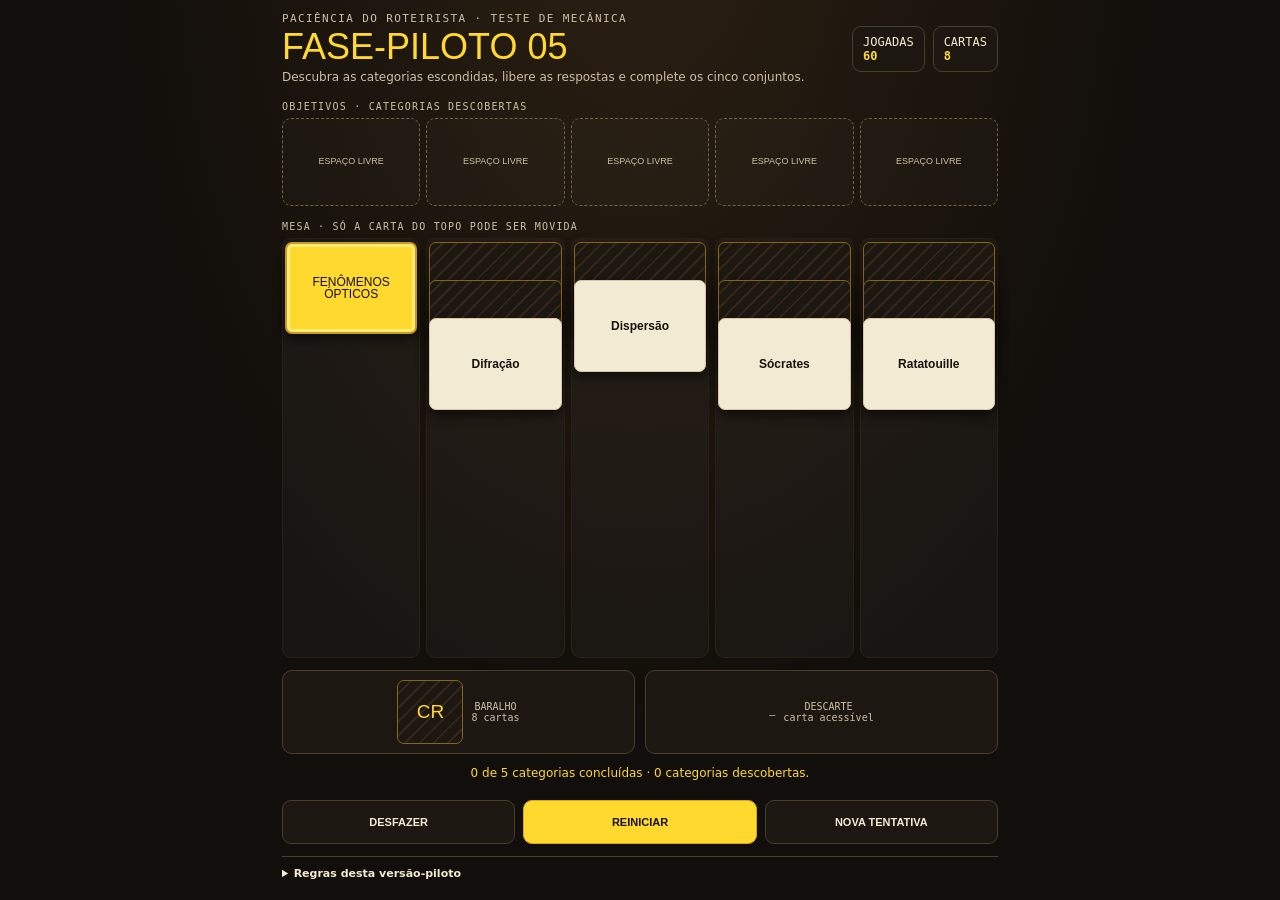
==== prototype-fase-05.html @ f8f440d0 "Cria protótipo jogável isolado da fase 05" ====
<!doctype html>
<html lang="pt-BR">
<head>
<meta charset="utf-8"><meta name="viewport" content="width=device-width,initial-scale=1,viewport-fit=cover"><meta name="theme-color" content="#110e0b">
<title>Fase-piloto 05 · Paciência do Roteirista</title>
<style>
:root{--bg:#110e0b;--panel:#1d1712;--panel2:#2b2117;--yellow:#ffd92e;--cream:#f3ead3;--muted:#cdbfa6;--line:#4a3d2c;--shadow:0 5px 12px #0009}*{box-sizing:border-box;-webkit-tap-highlight-color:transparent}body{margin:0;min-height:100vh;background:radial-gradient(ellipse at 50% -10%,#2b1f12,var(--bg) 60%);color:var(--cream);font-family:Inter,system-ui,Arial,sans-serif}.app{max-width:760px;margin:auto;padding:calc(12px + env(safe-area-inset-top)) 14px calc(16px + env(safe-area-inset-bottom));min-height:100vh;display:flex;flex-direction:column;gap:12px}.top{display:flex;align-items:center;justify-content:space-between;gap:10px}.eyebrow{font:11px ui-monospace,monospace;letter-spacing:1.4px;color:var(--muted)}h1{font:clamp(25px,7vw,36px)/1 Anton,Impact,sans-serif;color:var(--yellow);margin:4px 0}.hud{display:flex;gap:8px;align-items:center}.pill{border:1px solid var(--line);background:var(--panel);border-radius:9px;padding:8px 10px;font:12px ui-monospace,monospace}.pill strong{color:var(--yellow)}.intro{font-size:12px;color:var(--muted);line-height:1.45;margin:0}.section-label{font:10px ui-monospace,monospace;letter-spacing:1.2px;color:var(--muted);margin:3px 0 6px}.slots{display:grid;grid-template-columns:repeat(5,minmax(0,1fr));gap:6px}.slot{min-width:0;min-height:74px;border:1px dashed #766044;border-radius:9px;background:#ffffff05;color:var(--muted);padding:5px 3px;display:flex;flex-direction:column;justify-content:center;align-items:center;gap:5px;text-align:center;font-size:9px;line-height:1.1;overflow-wrap:anywhere}.slot .slotname{font:10px/1.05 Anton,Impact,sans-serif;color:#1b150d;background:var(--yellow);padding:5px 3px;border-radius:5px;width:100%;text-transform:uppercase}.slot .count{font:10px ui-monospace,monospace;color:var(--yellow)}.slot.ready{border:2px solid var(--yellow);box-shadow:0 0 14px #ffd92e55}.slot.done{border:1px solid #b7a36c;background:#ffd92e18}.tableau{display:grid;grid-template-columns:repeat(5,minmax(0,1fr));gap:6px;flex:1;min-height:340px}.column{min-width:0;position:relative;border:1px solid #2a2016;border-radius:9px;background:#ffffff08;padding:3px 2px;min-height:280px}.card{width:100%;min-height:76px;border:1px solid #d6c8a7;border-radius:7px;background:var(--cream);color:#17120d;box-shadow:var(--shadow);display:flex;align-items:center;justify-content:center;text-align:center;padding:5px 3px;font-size:clamp(9px,2.6vw,12px);font-weight:800;line-height:1.1;overflow-wrap:anywhere;position:relative;touch-action:none;user-select:none}.card+.card{margin-top:-48px}.card.face-down{background:repeating-linear-gradient(135deg,#1d1712 0 8px,#342719 8px 10px);border:1px solid #86651b;color:var(--yellow);font:20px Anton,Impact,sans-serif}.card.category{background:var(--yellow);border:2px solid #c69d18;box-shadow:inset 0 0 0 3px #ffe978,var(--shadow);font:12px/1.05 Anton,Impact,sans-serif;text-transform:uppercase}.card.selected{outline:3px solid var(--yellow);transform:translateY(-4px);z-index:20}.card.dragging{opacity:.65;transform:scale(1.04)}.column.drop-ready,.slot.drop-ready{border-color:var(--yellow);box-shadow:0 0 13px #ffd92e55}.card:disabled{cursor:default}.stockrow{display:grid;grid-template-columns:1fr 1fr;gap:10px;align-items:stretch}.stock,.waste{min-height:84px;border:1px solid var(--line);border-radius:10px;background:var(--panel);padding:8px;display:flex;align-items:center;justify-content:center;gap:8px}.stock button,.waste button{width:66px;min-height:64px;border:1px solid #86651b;border-radius:7px;background:repeating-linear-gradient(135deg,#1d1712 0 8px,#342719 8px 10px);color:var(--yellow);font:19px Anton,Impact,sans-serif}.waste button{background:var(--cream);color:#17120d;border-color:#d6c8a7;font:700 10px/1.1 Inter,Arial,sans-serif;padding:4px}.stock small,.waste small{font:10px ui-monospace,monospace;color:var(--muted);text-align:center}.actions{display:grid;grid-template-columns:repeat(3,1fr);gap:8px}.actions button,.modal button{min-height:44px;border:1px solid var(--line);border-radius:9px;background:var(--panel);color:var(--cream);font-weight:800;font-size:11px}.actions button.primary,.modal button.primary{background:var(--yellow);border-color:#d7aa12;color:#17120d}.status{min-height:22px;font-size:12px;color:var(--yellow);text-align:center}.rules{border-top:1px solid var(--line);padding-top:9px;color:var(--muted);font-size:11px;line-height:1.45}.rules summary{color:var(--cream);cursor:pointer;font-weight:700}.rules p{margin:7px 0}.modalback{position:fixed;inset:0;background:#080604df;display:none;place-items:center;padding:18px;z-index:50}.modalback.show{display:grid}.modal{max-width:380px;width:100%;background:linear-gradient(160deg,#2b1f12,#17120d 70%);border:1px solid var(--yellow);border-radius:16px;padding:20px;text-align:center}.modal h2{font:34px Anton,Impact,sans-serif;color:var(--yellow);margin:5px}.modal p{font-size:13px;color:var(--muted);line-height:1.5}.modal button{width:100%;margin-top:8px}.toast{position:fixed;left:50%;bottom:calc(14px + env(safe-area-inset-bottom));transform:translateX(-50%);background:var(--yellow);color:#17120d;border-radius:20px;padding:9px 14px;font-size:11px;font-weight:800;z-index:60;display:none;max-width:90vw;text-align:center}.toast.show{display:block}@media(min-width:600px){.app{padding-left:22px;padding-right:22px}.card{min-height:92px}.card+.card{margin-top:-54px}.column{min-height:390px}.tableau{min-height:420px}.slot{min-height:88px}.slot .slotname{font-size:12px}}@media(max-width:370px){.app{padding-left:9px;padding-right:9px}.tableau,.slots{gap:4px}.card{min-height:68px;padding:4px 2px;font-size:8px}.card+.card{margin-top:-44px}.column{padding:2px 1px}.slot{font-size:8px}.slot .slotname{font-size:9px}}
</style></head>
<body><main class="app">
<header class="top"><div><div class="eyebrow">PACIÊNCIA DO ROTEIRISTA · TESTE DE MECÂNICA</div><h1>FASE-PILOTO 05</h1><p class="intro">Descubra as categorias escondidas, libere as respostas e complete os cinco conjuntos.</p></div><div class="hud"><div class="pill">JOGADAS<br><strong id="moves">60</strong></div><div class="pill">CARTAS<br><strong id="remaining">8</strong></div></div></header>
<section><div class="section-label">OBJETIVOS · CATEGORIAS DESCOBERTAS</div><div class="slots" id="slots"></div></section>
<section><div class="section-label">MESA · SÓ A CARTA DO TOPO PODE SER MOVIDA</div><div class="tableau" id="tableau"></div></section>
<section class="stockrow"><div class="stock"><button id="draw" aria-label="Comprar carta">CR</button><small>BARALHO<br><span id="stockCount">8</span> cartas</small></div><div class="waste"><div id="wasteCard"></div><small>DESCARTE<br>carta acessível</small></div></section>
<div class="status" id="status" aria-live="polite">Comece movendo a categoria que já está revelada.</div>
<div class="actions"><button id="undo">DESFAZER</button><button class="primary" id="restart">REINICIAR</button><button id="newDeal">NOVA TENTATIVA</button></div>
<details class="rules"><summary>Regras desta versão-piloto</summary><p>• Categorias podem estar escondidas sob respostas. Ao retirar todas as cartas que as cobrem, elas são reveladas.</p><p>• Mova uma categoria revelada para um espaço de objetivo vazio. Depois, respostas da mesma categoria podem ser colocadas ali.</p><p>• Respostas também podem ser organizadas em coluna vazia ou sobre outra resposta da mesma categoria. Só a carta do topo pode ser movida.</p><p>• O baralho revela uma carta por vez. O descarte só permite usar a carta do topo. Quando acabar, recicle o descarte.</p><p>• Cada categoria exige exatamente suas três respostas corretas. O protótipo usa uma distribuição fixa de mesa e embaralha o baralho; reiniciar restaura a distribuição atual.</p></details>
</main>
<div class="modalback" id="modalback"><section class="modal"><h2 id="modalTitle">ROTEIRO APROVADO</h2><p id="modalText"></p><button class="primary" id="modalRestart">JOGAR DE NOVO</button><button id="modalClose">CONTINUAR NA MESA</button></section></div><div class="toast" id="toast"></div>
<script>
(()=>{'use strict';
const categories=[
{name:'Fenômenos ópticos',words:['Refração','Difração','Dispersão']},
{name:'Grandes camisas 10',words:['Pelé','Zico','Maradona']},
{name:'Ídolos do Corinthians',words:['Sócrates','Rivellino','Marcelinho Carioca']},
{name:'Filmes de animação da Pixar',words:['Ratatouille','WALL-E','Viva']},
{name:'Filmes de Martin Scorsese',words:['Taxi Driver','Os Bons Companheiros','Os Infiltrados']}
];
const $=s=>document.querySelector(s);let state,history=[],selected=null,toastTimer,suppressClickUntil=0;
const norm=s=>String(s).normalize('NFD').replace(/[\u0300-\u036f]/g,'').toLocaleLowerCase('pt-BR');
const makeCard=(id,type,cat,text,face=true)=>({id,type,cat,text,face});
function shuffled(a){const x=[...a];for(let i=x.length-1;i>0;i--){const j=Math.floor(Math.random()*(i+1));[x[i],x[j]]=[x[j],x[i]]}return x}
function initial(){const A=0,B=1,C=2,D=3,E=4;const word=(cat,n,face=true)=>makeCard('w'+cat+'-'+n,'word',cat,categories[cat].words[n],face);const cat=(i,face)=>makeCard('c'+i,'category',i,categories[i].name,face);
// Pilha: base primeiro, topo por último. B e C podem ser descobertas em paralelo; D depende de B+C; E depende de C+D.
const cols=[
[cat(A,true)],
[cat(B,false),word(A,0,false),word(A,1,true)],
[cat(C,false),word(A,2,true)],
[cat(D,false),word(B,0,false),word(C,0,true)],
[cat(E,false),word(C,1,false),word(D,0,true)]
];
const stock=shuffled([word(B,1),word(B,2),word(C,2),word(D,1),word(D,2),word(E,0),word(E,1),word(E,2)]).map(c=>({...c,face:false}));
return {cols,slots:Array(5).fill(null),stock,waste:[],moves:60,done:[],won:false};}
function snapshot(){history.push(JSON.parse(JSON.stringify(state)));if(history.length>100)history.shift()}
function top(col){return col[col.length-1]}
function valid(card,dest){if(!card)return false;if(dest.kind==='slot'){const slot=state.slots[dest.i];if(card.type==='category')return !slot&&!state.done.includes(card.cat);return card.type==='word'&&slot&&slot.cat===card.cat&&!slot.done&&(slot.stack||[]).length<3}
if(dest.kind==='column'){if(selected?.from==='column'&&selected.col===dest.i)return false;const col=state.cols[dest.i];if(!col.length)return card.type==='word';const target=top(col);return card.type==='word'&&target.type==='word'&&target.cat===card.cat;}
return false;}
function sourceRemove(){if(selected.from==='waste')return state.waste.pop();const col=state.cols[selected.col];const c=col.pop();if(col.length&&!top(col).face)top(col).face=true;return c;}
function toast(t){$('#toast').textContent=t;$('#toast').classList.add('show');clearTimeout(toastTimer);toastTimer=setTimeout(()=>$('#toast').classList.remove('show'),1900)}
function commitMove(dest){if(!selected)return;const card=selected.card;if(!valid(card,dest)){toast('Esse movimento não é permitido.');selected=null;render();return}snapshot();const moved=sourceRemove();if(dest.kind==='slot'){let slot=state.slots[dest.i];if(moved.type==='category')state.slots[dest.i]={cat:moved.cat,name:moved.text,stack:[],done:false};else slot.stack.push(moved)}else state.cols[dest.i].push({...moved,face:true});selected=null;state.moves--;checkComplete();checkLoss();render();}
function checkComplete(){state.slots.forEach((slot,i)=>{if(!slot||slot.done)return;const expected=categories[slot.cat].words.map(norm),received=slot.stack.map(c=>norm(c.text));if(received.length===3&&new Set(received).size===3&&expected.every(w=>received.includes(w))){slot.done=true;state.done.push(slot.cat);toast('CATEGORIA COMPLETA! '+slot.name)}});if(state.done.length===5){state.won=true;$('#modalTitle').textContent='ROTEIRO APROVADO';$('#modalText').textContent='Você descobriu as cinco categorias e reuniu as 15 respostas corretas.';$('#modalback').classList.add('show')}}
function checkLoss(){if(state.moves<=0&&!state.won){$('#modalTitle').textContent='SEM JOGADAS';$('#modalText').textContent='Você esgotou as jogadas antes de concluir as cinco categorias. Reinicie para tentar outra vez.';$('#modalback').classList.add('show')}}
function selectCard(card,from,col){if(!card.face||state.moves<=0)return;if(selected&&selected.card.id===card.id){selected=null;render();return}selected={card,from,col};render()}
function cardNode(card,from,col){const b=document.createElement('button');b.type='button';b.className='card '+(!card.face?'face-down':card.type==='category'?'category':'word')+(selected?.card.id===card.id?' selected':'');b.disabled=!card.face||state.moves<=0;b.textContent=card.face?card.text:'CR';b.setAttribute('aria-label',card.face?card.text:'Carta escondida');b.addEventListener('click',()=>{if(Date.now()<suppressClickUntil)return;if(selected&&selected.card.id!==card.id&&from==='column'){commitMove({kind:'column',i:col});return}selectCard(card,from,col)});b.addEventListener('pointerdown',e=>{if(!card.face)return;b.setPointerCapture?.(e.pointerId);b.dataset.x=e.clientX;b.dataset.y=e.clientY;b.dataset.drag='0'});b.addEventListener('pointermove',e=>{if(!b.hasPointerCapture?.(e.pointerId))return;if(Math.abs(e.clientX-Number(b.dataset.x))+Math.abs(e.clientY-Number(b.dataset.y))>10){b.dataset.drag='1';b.classList.add('dragging');document.querySelectorAll('[data-drop]').forEach(x=>x.classList.add('drop-ready'))}});b.addEventListener('pointerup',e=>{const dragged=b.dataset.drag==='1';b.classList.remove('dragging');document.querySelectorAll('.drop-ready').forEach(x=>x.classList.remove('drop-ready'));if(!dragged)return;suppressClickUntil=Date.now()+350;const target=document.elementFromPoint(e.clientX,e.clientY)?.closest('[data-drop]');if(!target)return;selected={card,from,col};const [kind,i]=target.dataset.drop.split(':');commitMove({kind,i:Number(i)})});b.addEventListener('pointercancel',()=>{b.classList.remove('dragging');document.querySelectorAll('.drop-ready').forEach(x=>x.classList.remove('drop-ready'))});return b;}
function render(){ $('#moves').textContent=state.moves;$('#status').textContent=selected?'Carta selecionada: '+selected.card.text+'. Escolha um destino permitido.':state.done.length+' de 5 categorias concluídas · '+state.slots.filter(Boolean).length+' categorias descobertas.';$('#remaining').textContent=state.stock.length;$('#stockCount').textContent=state.stock.length;
const slots=$('#slots');slots.innerHTML='';state.slots.forEach((slot,i)=>{const b=document.createElement('button');b.type='button';b.className='slot'+(slot?.done?' done':'')+(selected&&valid(selected.card,{kind:'slot',i})?' ready':'');b.dataset.drop='slot:'+i;b.disabled=state.moves<=0;if(!slot)b.innerHTML='<span>ESPAÇO LIVRE</span>';else{const count=slot.stack.length;b.innerHTML='<span class="slotname"></span><span class="count"></span>';b.querySelector('.slotname').textContent=slot.name;b.querySelector('.count').textContent=slot.done?'✓ COMPLETA':count+'/3'}b.addEventListener('click',()=>{if(selected)commitMove({kind:'slot',i})});slots.append(b)});
const table=$('#tableau');table.innerHTML='';state.cols.forEach((col,i)=>{const d=document.createElement('div');d.className='column';d.dataset.drop='column:'+i;d.setAttribute('aria-label','Coluna '+(i+1));col.forEach(c=>d.append(cardNode(c,'column',i)));d.addEventListener('click',e=>{if(state.moves>0&&e.target===d&&selected)commitMove({kind:'column',i})});table.append(d)});
const waste=$('#wasteCard');waste.innerHTML='';const wc=state.waste.at(-1);if(wc){const b=cardNode(wc,'waste',0);b.classList.add('waste-top');waste.append(b)}else{const s=document.createElement('small');s.textContent='—';waste.append(s)}
$('#draw').disabled=(!state.stock.length&&!state.waste.length)||state.moves<=0;$('#undo').disabled=!history.length;}
function draw(){if(state.moves<=0){toast('Sem jogadas. Reinicie a fase.');return}selected=null;if(state.stock.length){snapshot();const c=state.stock.pop();c.face=true;state.waste.push(c);state.moves--;checkLoss();render();return}if(state.waste.length){snapshot();state.stock=state.waste.reverse().map(c=>({...c,face:false}));state.waste=[];state.moves--;checkLoss();toast('Descarte reciclado.');render();return}toast('Baralho e descarte vazios.');}
function restart(){state=initial();history=[];selected=null;$('#modalback').classList.remove('show');render();toast('Mesa reiniciada.');}
$('#draw').addEventListener('click',draw);$('#undo').addEventListener('click',()=>{if(!history.length)return;state=history.pop();selected=null;$('#modalback').classList.remove('show');render()});$('#restart').addEventListener('click',restart);$('#newDeal').addEventListener('click',()=>{restart();toast('Nova tentativa: bloqueios preservados e baralho reembaralhado.')});$('#modalRestart').addEventListener('click',restart);$('#modalClose').addEventListener('click',()=>$('#modalback').classList.remove('show'));
state=initial();render();
})();
</script></body></html>
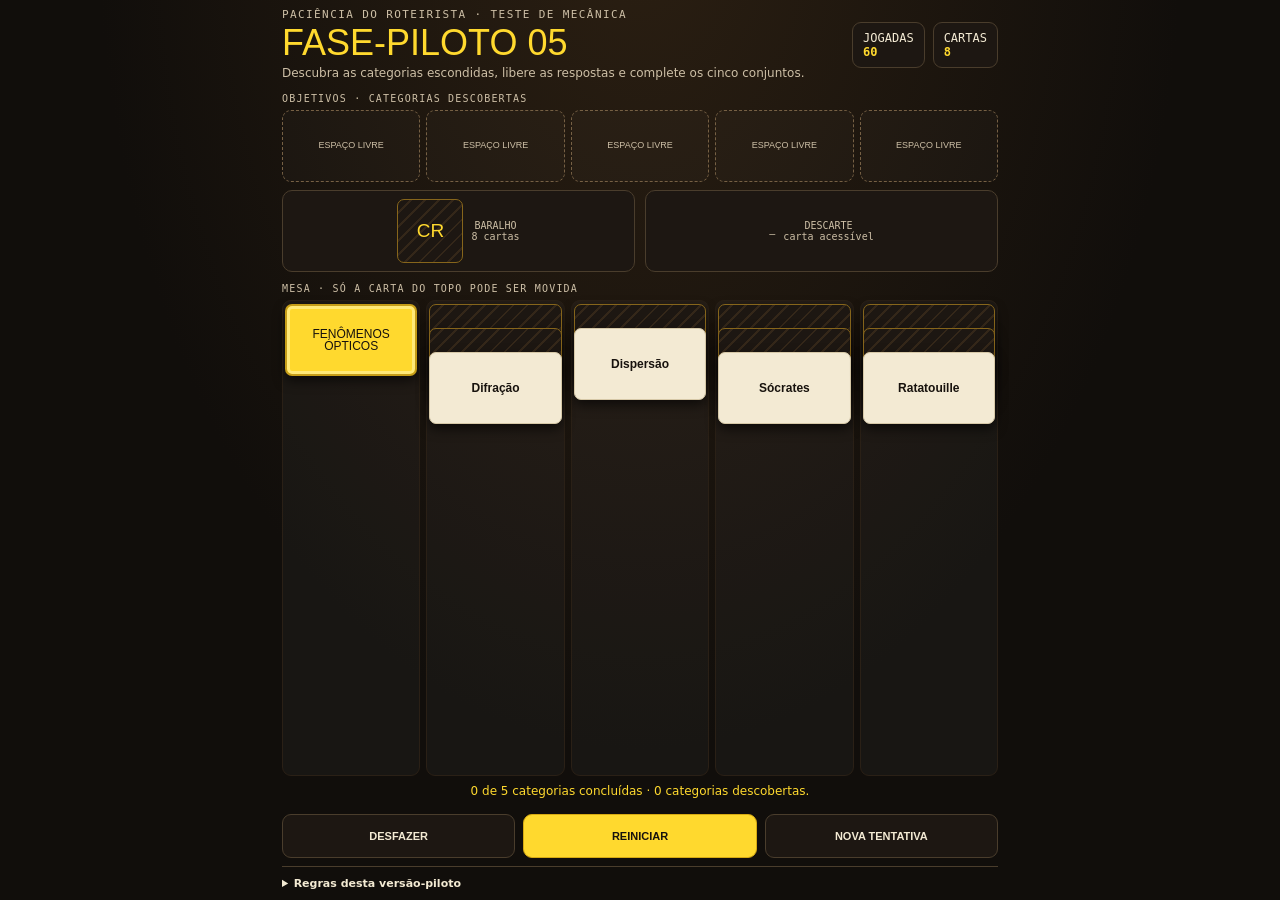
==== commit a5e20f20: "Ajusta visibilidade do baralho e remove dica de associação" ====
--- a/prototype-fase-05.html
+++ b/prototype-fase-05.html
@@ -4,13 +4,13 @@
 <meta charset="utf-8"><meta name="viewport" content="width=device-width,initial-scale=1,viewport-fit=cover"><meta name="theme-color" content="#110e0b">
 <title>Fase-piloto 05 · Paciência do Roteirista</title>
 <style>
-:root{--bg:#110e0b;--panel:#1d1712;--panel2:#2b2117;--yellow:#ffd92e;--cream:#f3ead3;--muted:#cdbfa6;--line:#4a3d2c;--shadow:0 5px 12px #0009}*{box-sizing:border-box;-webkit-tap-highlight-color:transparent}body{margin:0;min-height:100vh;background:radial-gradient(ellipse at 50% -10%,#2b1f12,var(--bg) 60%);color:var(--cream);font-family:Inter,system-ui,Arial,sans-serif}.app{max-width:760px;margin:auto;padding:calc(12px + env(safe-area-inset-top)) 14px calc(16px + env(safe-area-inset-bottom));min-height:100vh;display:flex;flex-direction:column;gap:12px}.top{display:flex;align-items:center;justify-content:space-between;gap:10px}.eyebrow{font:11px ui-monospace,monospace;letter-spacing:1.4px;color:var(--muted)}h1{font:clamp(25px,7vw,36px)/1 Anton,Impact,sans-serif;color:var(--yellow);margin:4px 0}.hud{display:flex;gap:8px;align-items:center}.pill{border:1px solid var(--line);background:var(--panel);border-radius:9px;padding:8px 10px;font:12px ui-monospace,monospace}.pill strong{color:var(--yellow)}.intro{font-size:12px;color:var(--muted);line-height:1.45;margin:0}.section-label{font:10px ui-monospace,monospace;letter-spacing:1.2px;color:var(--muted);margin:3px 0 6px}.slots{display:grid;grid-template-columns:repeat(5,minmax(0,1fr));gap:6px}.slot{min-width:0;min-height:74px;border:1px dashed #766044;border-radius:9px;background:#ffffff05;color:var(--muted);padding:5px 3px;display:flex;flex-direction:column;justify-content:center;align-items:center;gap:5px;text-align:center;font-size:9px;line-height:1.1;overflow-wrap:anywhere}.slot .slotname{font:10px/1.05 Anton,Impact,sans-serif;color:#1b150d;background:var(--yellow);padding:5px 3px;border-radius:5px;width:100%;text-transform:uppercase}.slot .count{font:10px ui-monospace,monospace;color:var(--yellow)}.slot.ready{border:2px solid var(--yellow);box-shadow:0 0 14px #ffd92e55}.slot.done{border:1px solid #b7a36c;background:#ffd92e18}.tableau{display:grid;grid-template-columns:repeat(5,minmax(0,1fr));gap:6px;flex:1;min-height:340px}.column{min-width:0;position:relative;border:1px solid #2a2016;border-radius:9px;background:#ffffff08;padding:3px 2px;min-height:280px}.card{width:100%;min-height:76px;border:1px solid #d6c8a7;border-radius:7px;background:var(--cream);color:#17120d;box-shadow:var(--shadow);display:flex;align-items:center;justify-content:center;text-align:center;padding:5px 3px;font-size:clamp(9px,2.6vw,12px);font-weight:800;line-height:1.1;overflow-wrap:anywhere;position:relative;touch-action:none;user-select:none}.card+.card{margin-top:-48px}.card.face-down{background:repeating-linear-gradient(135deg,#1d1712 0 8px,#342719 8px 10px);border:1px solid #86651b;color:var(--yellow);font:20px Anton,Impact,sans-serif}.card.category{background:var(--yellow);border:2px solid #c69d18;box-shadow:inset 0 0 0 3px #ffe978,var(--shadow);font:12px/1.05 Anton,Impact,sans-serif;text-transform:uppercase}.card.selected{outline:3px solid var(--yellow);transform:translateY(-4px);z-index:20}.card.dragging{opacity:.65;transform:scale(1.04)}.column.drop-ready,.slot.drop-ready{border-color:var(--yellow);box-shadow:0 0 13px #ffd92e55}.card:disabled{cursor:default}.stockrow{display:grid;grid-template-columns:1fr 1fr;gap:10px;align-items:stretch}.stock,.waste{min-height:84px;border:1px solid var(--line);border-radius:10px;background:var(--panel);padding:8px;display:flex;align-items:center;justify-content:center;gap:8px}.stock button,.waste button{width:66px;min-height:64px;border:1px solid #86651b;border-radius:7px;background:repeating-linear-gradient(135deg,#1d1712 0 8px,#342719 8px 10px);color:var(--yellow);font:19px Anton,Impact,sans-serif}.waste button{background:var(--cream);color:#17120d;border-color:#d6c8a7;font:700 10px/1.1 Inter,Arial,sans-serif;padding:4px}.stock small,.waste small{font:10px ui-monospace,monospace;color:var(--muted);text-align:center}.actions{display:grid;grid-template-columns:repeat(3,1fr);gap:8px}.actions button,.modal button{min-height:44px;border:1px solid var(--line);border-radius:9px;background:var(--panel);color:var(--cream);font-weight:800;font-size:11px}.actions button.primary,.modal button.primary{background:var(--yellow);border-color:#d7aa12;color:#17120d}.status{min-height:22px;font-size:12px;color:var(--yellow);text-align:center}.rules{border-top:1px solid var(--line);padding-top:9px;color:var(--muted);font-size:11px;line-height:1.45}.rules summary{color:var(--cream);cursor:pointer;font-weight:700}.rules p{margin:7px 0}.modalback{position:fixed;inset:0;background:#080604df;display:none;place-items:center;padding:18px;z-index:50}.modalback.show{display:grid}.modal{max-width:380px;width:100%;background:linear-gradient(160deg,#2b1f12,#17120d 70%);border:1px solid var(--yellow);border-radius:16px;padding:20px;text-align:center}.modal h2{font:34px Anton,Impact,sans-serif;color:var(--yellow);margin:5px}.modal p{font-size:13px;color:var(--muted);line-height:1.5}.modal button{width:100%;margin-top:8px}.toast{position:fixed;left:50%;bottom:calc(14px + env(safe-area-inset-bottom));transform:translateX(-50%);background:var(--yellow);color:#17120d;border-radius:20px;padding:9px 14px;font-size:11px;font-weight:800;z-index:60;display:none;max-width:90vw;text-align:center}.toast.show{display:block}@media(min-width:600px){.app{padding-left:22px;padding-right:22px}.card{min-height:92px}.card+.card{margin-top:-54px}.column{min-height:390px}.tableau{min-height:420px}.slot{min-height:88px}.slot .slotname{font-size:12px}}@media(max-width:370px){.app{padding-left:9px;padding-right:9px}.tableau,.slots{gap:4px}.card{min-height:68px;padding:4px 2px;font-size:8px}.card+.card{margin-top:-44px}.column{padding:2px 1px}.slot{font-size:8px}.slot .slotname{font-size:9px}}
+:root{--bg:#110e0b;--panel:#1d1712;--panel2:#2b2117;--yellow:#ffd92e;--cream:#f3ead3;--muted:#cdbfa6;--line:#4a3d2c;--shadow:0 5px 12px #0009}*{box-sizing:border-box;-webkit-tap-highlight-color:transparent}body{margin:0;min-height:100vh;background:radial-gradient(ellipse at 50% -10%,#2b1f12,var(--bg) 60%);color:var(--cream);font-family:Inter,system-ui,Arial,sans-serif}.app{max-width:760px;margin:auto;padding:calc(8px + env(safe-area-inset-top)) 14px calc(8px + env(safe-area-inset-bottom));height:100dvh;min-height:0;display:flex;flex-direction:column;gap:8px;overflow:hidden}.top{display:flex;align-items:center;justify-content:space-between;gap:10px}.eyebrow{font:11px ui-monospace,monospace;letter-spacing:1.4px;color:var(--muted)}h1{font:clamp(25px,7vw,36px)/1 Anton,Impact,sans-serif;color:var(--yellow);margin:4px 0}.hud{display:flex;gap:8px;align-items:center}.pill{border:1px solid var(--line);background:var(--panel);border-radius:9px;padding:8px 10px;font:12px ui-monospace,monospace}.pill strong{color:var(--yellow)}.intro{font-size:12px;color:var(--muted);line-height:1.45;margin:0}.section-label{font:10px ui-monospace,monospace;letter-spacing:1.2px;color:var(--muted);margin:3px 0 6px}.slots{display:grid;grid-template-columns:repeat(5,minmax(0,1fr));gap:6px}.slot{min-width:0;min-height:62px;border:1px dashed #766044;border-radius:9px;background:#ffffff05;color:var(--muted);padding:5px 3px;display:flex;flex-direction:column;justify-content:center;align-items:center;gap:5px;text-align:center;font-size:9px;line-height:1.1;overflow-wrap:anywhere}.slot .slotname{font:10px/1.05 Anton,Impact,sans-serif;color:#1b150d;background:var(--yellow);padding:5px 3px;border-radius:5px;width:100%;text-transform:uppercase}.slot .count{font:10px ui-monospace,monospace;color:var(--yellow)}.slot.done{border:1px solid #b7a36c;background:#ffd92e18}.tableau{display:grid;grid-template-columns:repeat(5,minmax(0,1fr));gap:6px;flex:1 1 auto;min-height:0;overflow:visible}.column{min-width:0;position:relative;border:1px solid #2a2016;border-radius:9px;background:#ffffff08;padding:3px 2px;min-height:0}.card{width:100%;min-height:64px;border:1px solid #d6c8a7;border-radius:7px;background:var(--cream);color:#17120d;box-shadow:var(--shadow);display:flex;align-items:center;justify-content:center;text-align:center;padding:5px 3px;font-size:clamp(9px,2.6vw,12px);font-weight:800;line-height:1.1;overflow-wrap:anywhere;position:relative;touch-action:none;user-select:none}.card+.card{margin-top:-48px}.card.face-down{background:repeating-linear-gradient(135deg,#1d1712 0 8px,#342719 8px 10px);border:1px solid #86651b;color:var(--yellow);font:20px Anton,Impact,sans-serif}.card.category{background:var(--yellow);border:2px solid #c69d18;box-shadow:inset 0 0 0 3px #ffe978,var(--shadow);font:12px/1.05 Anton,Impact,sans-serif;text-transform:uppercase}.card.selected{outline:3px solid var(--yellow);transform:translateY(-4px);z-index:20}.card.dragging{opacity:.65;transform:scale(1.04)}.column.drop-ready,.slot.drop-ready{border-color:var(--yellow);box-shadow:0 0 13px #ffd92e55}.card:disabled{cursor:default}.stockrow{display:grid;grid-template-columns:1fr 1fr;gap:10px;align-items:stretch;flex:0 0 auto}.stock,.waste{min-height:66px;border:1px solid var(--line);border-radius:10px;background:var(--panel);padding:8px;display:flex;align-items:center;justify-content:center;gap:8px}.stock button,.waste button{width:66px;min-height:64px;border:1px solid #86651b;border-radius:7px;background:repeating-linear-gradient(135deg,#1d1712 0 8px,#342719 8px 10px);color:var(--yellow);font:19px Anton,Impact,sans-serif}.waste button{background:var(--cream);color:#17120d;border-color:#d6c8a7;font:700 10px/1.1 Inter,Arial,sans-serif;padding:4px}.stock small,.waste small{font:10px ui-monospace,monospace;color:var(--muted);text-align:center}.actions{display:grid;grid-template-columns:repeat(3,1fr);gap:8px}.actions button,.modal button{min-height:44px;border:1px solid var(--line);border-radius:9px;background:var(--panel);color:var(--cream);font-weight:800;font-size:11px}.actions button.primary,.modal button.primary{background:var(--yellow);border-color:#d7aa12;color:#17120d}.status{min-height:22px;font-size:12px;color:var(--yellow);text-align:center}.rules{border-top:1px solid var(--line);padding-top:9px;color:var(--muted);font-size:11px;line-height:1.45}.rules summary{color:var(--cream);cursor:pointer;font-weight:700}.rules p{margin:7px 0}.modalback{position:fixed;inset:0;background:#080604df;display:none;place-items:center;padding:18px;z-index:50}.modalback.show{display:grid}.modal{max-width:380px;width:100%;background:linear-gradient(160deg,#2b1f12,#17120d 70%);border:1px solid var(--yellow);border-radius:16px;padding:20px;text-align:center}.modal h2{font:34px Anton,Impact,sans-serif;color:var(--yellow);margin:5px}.modal p{font-size:13px;color:var(--muted);line-height:1.5}.modal button{width:100%;margin-top:8px}.toast{position:fixed;left:50%;bottom:calc(14px + env(safe-area-inset-bottom));transform:translateX(-50%);background:var(--yellow);color:#17120d;border-radius:20px;padding:9px 14px;font-size:11px;font-weight:800;z-index:60;display:none;max-width:90vw;text-align:center}.toast.show{display:block}@media(min-width:600px){.app{padding-left:22px;padding-right:22px}.card{min-height:72px}.card+.card{margin-top:-48px}.slot{min-height:72px}.slot .slotname{font-size:12px}}@media(max-height:760px){.app{gap:6px}.top h1{font-size:27px}.intro{font-size:11px}.section-label{margin:1px 0 4px}.slot{min-height:54px}.slot .slotname{padding:4px 2px}.card{min-height:56px}.card+.card{margin-top:-40px}.stock,.waste{min-height:58px;padding:5px}.stock button,.waste button{min-height:48px;width:58px}.actions button{min-height:40px}.rules{padding-top:5px}}@media(max-width:370px){.app{padding-left:9px;padding-right:9px}.tableau,.slots{gap:4px}.card{min-height:68px;padding:4px 2px;font-size:8px}.card+.card{margin-top:-44px}.column{padding:2px 1px}.slot{font-size:8px}.slot .slotname{font-size:9px}}
 </style></head>
 <body><main class="app">
 <header class="top"><div><div class="eyebrow">PACIÊNCIA DO ROTEIRISTA · TESTE DE MECÂNICA</div><h1>FASE-PILOTO 05</h1><p class="intro">Descubra as categorias escondidas, libere as respostas e complete os cinco conjuntos.</p></div><div class="hud"><div class="pill">JOGADAS<br><strong id="moves">60</strong></div><div class="pill">CARTAS<br><strong id="remaining">8</strong></div></div></header>
 <section><div class="section-label">OBJETIVOS · CATEGORIAS DESCOBERTAS</div><div class="slots" id="slots"></div></section>
-<section><div class="section-label">MESA · SÓ A CARTA DO TOPO PODE SER MOVIDA</div><div class="tableau" id="tableau"></div></section>
 <section class="stockrow"><div class="stock"><button id="draw" aria-label="Comprar carta">CR</button><small>BARALHO<br><span id="stockCount">8</span> cartas</small></div><div class="waste"><div id="wasteCard"></div><small>DESCARTE<br>carta acessível</small></div></section>
+<section style="display:flex;flex-direction:column;flex:1 1 auto;min-height:0"><div class="section-label">MESA · SÓ A CARTA DO TOPO PODE SER MOVIDA</div><div class="tableau" id="tableau"></div></section>
 <div class="status" id="status" aria-live="polite">Comece movendo a categoria que já está revelada.</div>
 <div class="actions"><button id="undo">DESFAZER</button><button class="primary" id="restart">REINICIAR</button><button id="newDeal">NOVA TENTATIVA</button></div>
 <details class="rules"><summary>Regras desta versão-piloto</summary><p>• Categorias podem estar escondidas sob respostas. Ao retirar todas as cartas que as cobrem, elas são reveladas.</p><p>• Mova uma categoria revelada para um espaço de objetivo vazio. Depois, respostas da mesma categoria podem ser colocadas ali.</p><p>• Respostas também podem ser organizadas em coluna vazia ou sobre outra resposta da mesma categoria. Só a carta do topo pode ser movida.</p><p>• O baralho revela uma carta por vez. O descarte só permite usar a carta do topo. Quando acabar, recicle o descarte.</p><p>• Cada categoria exige exatamente suas três respostas corretas. O protótipo usa uma distribuição fixa de mesa e embaralha o baralho; reiniciar restaura a distribuição atual.</p></details>
@@ -53,7 +53,7 @@
 function selectCard(card,from,col){if(!card.face||state.moves<=0)return;if(selected&&selected.card.id===card.id){selected=null;render();return}selected={card,from,col};render()}
 function cardNode(card,from,col){const b=document.createElement('button');b.type='button';b.className='card '+(!card.face?'face-down':card.type==='category'?'category':'word')+(selected?.card.id===card.id?' selected':'');b.disabled=!card.face||state.moves<=0;b.textContent=card.face?card.text:'CR';b.setAttribute('aria-label',card.face?card.text:'Carta escondida');b.addEventListener('click',()=>{if(Date.now()<suppressClickUntil)return;if(selected&&selected.card.id!==card.id&&from==='column'){commitMove({kind:'column',i:col});return}selectCard(card,from,col)});b.addEventListener('pointerdown',e=>{if(!card.face)return;b.setPointerCapture?.(e.pointerId);b.dataset.x=e.clientX;b.dataset.y=e.clientY;b.dataset.drag='0'});b.addEventListener('pointermove',e=>{if(!b.hasPointerCapture?.(e.pointerId))return;if(Math.abs(e.clientX-Number(b.dataset.x))+Math.abs(e.clientY-Number(b.dataset.y))>10){b.dataset.drag='1';b.classList.add('dragging');document.querySelectorAll('[data-drop]').forEach(x=>x.classList.add('drop-ready'))}});b.addEventListener('pointerup',e=>{const dragged=b.dataset.drag==='1';b.classList.remove('dragging');document.querySelectorAll('.drop-ready').forEach(x=>x.classList.remove('drop-ready'));if(!dragged)return;suppressClickUntil=Date.now()+350;const target=document.elementFromPoint(e.clientX,e.clientY)?.closest('[data-drop]');if(!target)return;selected={card,from,col};const [kind,i]=target.dataset.drop.split(':');commitMove({kind,i:Number(i)})});b.addEventListener('pointercancel',()=>{b.classList.remove('dragging');document.querySelectorAll('.drop-ready').forEach(x=>x.classList.remove('drop-ready'))});return b;}
 function render(){ $('#moves').textContent=state.moves;$('#status').textContent=selected?'Carta selecionada: '+selected.card.text+'. Escolha um destino permitido.':state.done.length+' de 5 categorias concluídas · '+state.slots.filter(Boolean).length+' categorias descobertas.';$('#remaining').textContent=state.stock.length;$('#stockCount').textContent=state.stock.length;
-const slots=$('#slots');slots.innerHTML='';state.slots.forEach((slot,i)=>{const b=document.createElement('button');b.type='button';b.className='slot'+(slot?.done?' done':'')+(selected&&valid(selected.card,{kind:'slot',i})?' ready':'');b.dataset.drop='slot:'+i;b.disabled=state.moves<=0;if(!slot)b.innerHTML='<span>ESPAÇO LIVRE</span>';else{const count=slot.stack.length;b.innerHTML='<span class="slotname"></span><span class="count"></span>';b.querySelector('.slotname').textContent=slot.name;b.querySelector('.count').textContent=slot.done?'✓ COMPLETA':count+'/3'}b.addEventListener('click',()=>{if(selected)commitMove({kind:'slot',i})});slots.append(b)});
+const slots=$('#slots');slots.innerHTML='';state.slots.forEach((slot,i)=>{const b=document.createElement('button');b.type='button';b.className='slot'+(slot?.done?' done':'');b.dataset.drop='slot:'+i;b.disabled=state.moves<=0;if(!slot)b.innerHTML='<span>ESPAÇO LIVRE</span>';else{const count=slot.stack.length;b.innerHTML='<span class="slotname"></span><span class="count"></span>';b.querySelector('.slotname').textContent=slot.name;b.querySelector('.count').textContent=slot.done?'✓ COMPLETA':count+'/3'}b.addEventListener('click',()=>{if(selected)commitMove({kind:'slot',i})});slots.append(b)});
 const table=$('#tableau');table.innerHTML='';state.cols.forEach((col,i)=>{const d=document.createElement('div');d.className='column';d.dataset.drop='column:'+i;d.setAttribute('aria-label','Coluna '+(i+1));col.forEach(c=>d.append(cardNode(c,'column',i)));d.addEventListener('click',e=>{if(state.moves>0&&e.target===d&&selected)commitMove({kind:'column',i})});table.append(d)});
 const waste=$('#wasteCard');waste.innerHTML='';const wc=state.waste.at(-1);if(wc){const b=cardNode(wc,'waste',0);b.classList.add('waste-top');waste.append(b)}else{const s=document.createElement('small');s.textContent='—';waste.append(s)}
 $('#draw').disabled=(!state.stock.length&&!state.waste.length)||state.moves<=0;$('#undo').disabled=!history.length;}
